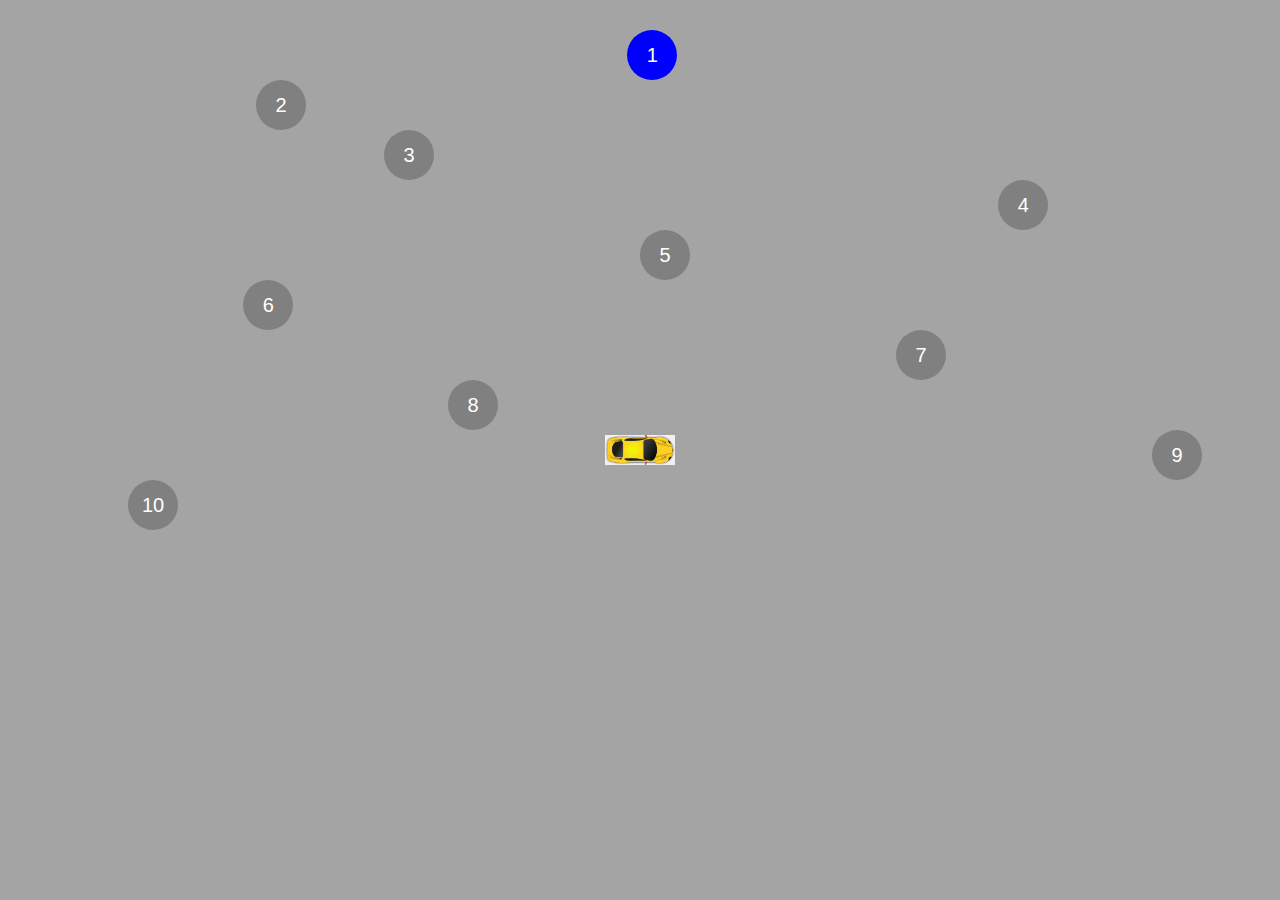
==== index.html @ 7fd385a4 "arreglando issue de organización del árbol de directorios" ====
<!DOCTYPE html>
<html lang="es">
<head>
    <meta charset="UTF-8">
    <meta name="viewport" content="width=device-width, initial-scale=1.0">
    <title>Menú de Seguridad Vial</title>
    <link rel="stylesheet" href="./estilos/styles.css">
</head>
<body>
    <div id="game-container">
        <div id="ball"> <img src="sources\cursor.png" id="ball"></div>
        <div class="level" id="level1" data-level="1">1</div>
        <div class="level locked" id="level2" data-level="2">2</div>
        <div class="level locked" id="level3" data-level="3">3</div>
        <div class="level locked" id="level4" data-level="4">4</div>
        <div class="level locked" id="level5" data-level="5">5</div>
        <div class="level locked" id="level6" data-level="6">6</div>
        <div class="level locked" id="level7" data-level="7">7</div>
        <div class="level locked" id="level8" data-level="8">8</div>
        <div class="level locked" id="level9" data-level="9">9</div>
        <div class="level locked" id="level10" data-level="10">10</div>
    </div>
        <video muted autoplay loop>
            <source src="sources\background.mp4" type="video/mp4">
        </video>
        <div class="capa"></div>

    <div id="play-window">
        <p>Nivel <span id="level-number"></span></p>
        <button id="play-button">Jugar </button>
    </div>

    <div id="locked-window">
   
        <p id="locked-message"></p>
        <input type="text" id="codigo" placeholder="Ingresa el código" />
        <button onclick="verificarCodigo()">Verificar</button>
        <div id="resultado"></div>
    </div>

    <script src="script.js"></script>
</body>
</html>
---- estilos/styles.css ----
body {
    margin: 0;
    overflow: hidden;
    font-family: Arial, sans-serif;
}

#game-container {
    position: relative;
    width: 100%;
    height: 100%;
    background: no-repeat center center;
    z-index: 2;
}

#ball {
    position: relative;
    width: 70px;
    height: 30px;
    background-color: red;
    transition: transform 0.1s;
}

.level {
    position: relative;
    width: 50px;
    height: 50px;
    background-color: blue;
    color: white;
    border-radius: 50%;
    display: flex;
    justify-content: center;
    align-items: center;
    font-size: 20px;
    transition: transform 0.3s ease;
    
}

.locked {
    background-color: gray;
    pointer-events: none; /* Deshabilita la interacción con niveles bloqueados */
}

#play-window, #locked-window {
    position: fixed;
    top: 50%;
    left: 50%;
    transform: translate(-50%, -50%);
    padding: 20px;
    background-color: rgba(0, 0, 0, 0.8);
    color: white;
    border-radius: 10px;
    display: none;
    text-align: center;
    z-index: 2;
}

#play-button, #close-locked-button {
    padding: 10px 20px;
    font-size: 18px;
    border: none;
    background-color: green;
    color: white;
    border-radius: 5px;
    cursor: pointer;
    position: relative;
}

#play-button:hover, #close-locked-button:hover{
    background-color: darkgreen;
}

/* Posiciones de los niveles */
#level1 { top: 42%; left: 49%; }
#level2 { top: 40%; left: 20%; }
#level3 { top: 67%; left: 30%; }
#level4 { top: 23%; left: 78%; }
#level5 { top: 20%; left: 50%; }
#level6 { top: 21%; left: 19%; }
#level7 { top: 60%; left: 70%; }
#level8 { top: 80%; left: 35%; }
#level9 { top: 20%; left: 90%; }
#level10 { top: 20%; left: 10%; }


/* Fondo */
video {
    position: absolute;
    top: 0;
    left: 0;
    width: 100%;
    height: 100%;
    object-fit: cover;
}

.capa {
    position: absolute;
    top: 0;
    left: 0;
    width: 100%;
    height: 100%;
    background-color: #1c1c1d;
    opacity: 0.4;
}
/* */
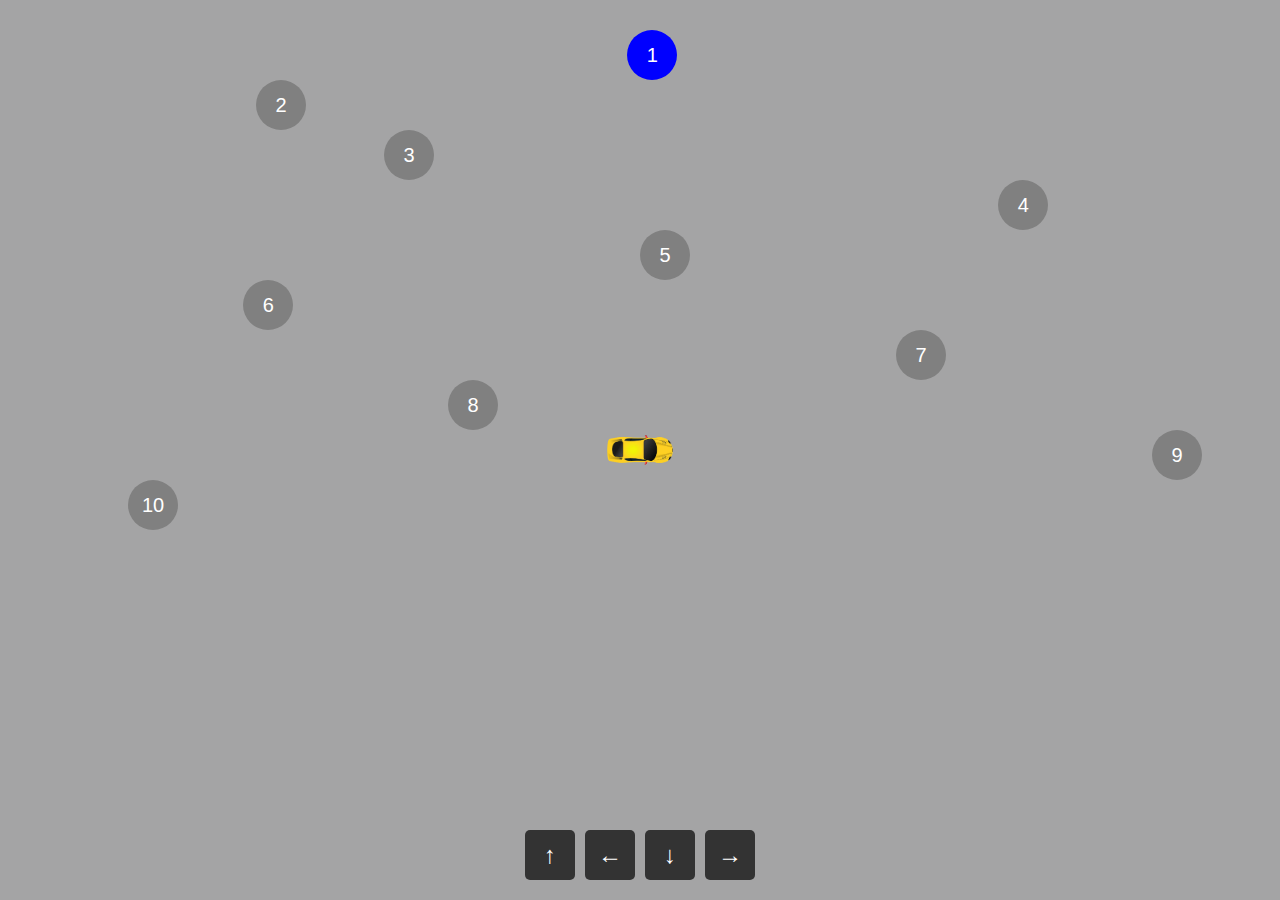
==== commit e3920a32: "Se añadieron botones para jugadores móviles y se ajustaron estilos de "Question" para mejorar la com" ====
--- a/index.html
+++ b/index.html
@@ -4,38 +4,47 @@
     <meta charset="UTF-8">
     <meta name="viewport" content="width=device-width, initial-scale=1.0">
     <title>Menú de Seguridad Vial</title>
-    <link rel="stylesheet" href="./estilos/styles.css">
+    <link rel="stylesheet" href="styles/styles.css">
 </head>
 <body>
     <div id="game-container">
-        <div id="ball"> <img src="sources\cursor.png" id="ball"></div>
-        <div class="level" id="level1" data-level="1">1</div>
-        <div class="level locked" id="level2" data-level="2">2</div>
-        <div class="level locked" id="level3" data-level="3">3</div>
-        <div class="level locked" id="level4" data-level="4">4</div>
-        <div class="level locked" id="level5" data-level="5">5</div>
-        <div class="level locked" id="level6" data-level="6">6</div>
-        <div class="level locked" id="level7" data-level="7">7</div>
-        <div class="level locked" id="level8" data-level="8">8</div>
-        <div class="level locked" id="level9" data-level="9">9</div>
-        <div class="level locked" id="level10" data-level="10">10</div>
+        <div id="ball"><img src="sources/cursor.png" id="ball"></div>
+
+        <div class="level"        id="level1" data-level="0">1</div>
+        <div class="level locked" id="level2" data-level="1">2</div>
+        <div class="level locked" id="level3" data-level="2">3</div>
+        <div class="level locked" id="level4" data-level="3">4</div>
+        <div class="level locked" id="level5" data-level="4">5</div>
+        <div class="level locked" id="level6" data-level="5">6</div>
+        <div class="level locked" id="level7" data-level="6">7</div>
+        <div class="level locked" id="level8" data-level="7">8</div>
+        <div class="level locked" id="level9" data-level="8">9</div>
+        <div class="level locked" id="level10" data-level="9">10</div>
     </div>
-        <video muted autoplay loop>
-            <source src="sources\background.mp4" type="video/mp4">
-        </video>
-        <div class="capa"></div>
+    <video muted autoplay loop>
+        <source src="sources/fondo.mp4" type="video/mp4">
+    </video>
+    <div class="capa"></div>
 
+    <div id="controls">
+        <button id="up">↑</button>
+        <button id="left">←</button>
+        <button id="down">↓</button>
+        <button id="right">→</button>
+    </div>
+    
     <div id="play-window">
         <p>Nivel <span id="level-number"></span></p>
         <button id="play-button">Jugar </button>
     </div>
 
     <div id="locked-window">
-   
         <p id="locked-message"></p>
-        <input type="text" id="codigo" placeholder="Ingresa el código" />
-        <button onclick="verificarCodigo()">Verificar</button>
-        <div id="resultado"></div>
+        <button id="close-locked-button">Cerrar</button>
+    </div>
+
+    <div id="endContainer" class="endContainer">
+        <a class="end">Felicidades, ¡Has terminado el videojuego!</a>
     </div>
 
     <script src="script.js"></script>
--- a/styles/styles.css
+++ b/styles/styles.css
@@ -0,0 +1,151 @@
+body {
+    margin: 0;
+    overflow: hidden;
+    font-family: Arial, sans-serif;
+}
+
+#game-container {
+    position: relative;
+    width: 100%;
+    height: 100%;
+    background: no-repeat center center;
+    z-index: 2;
+}
+
+#ball {
+    position: relative;
+    width: 70px;
+    height: 30px;
+    transition: transform 0.1s;
+}
+
+#controls {
+    position: absolute;
+    bottom: 20px;
+    left: 50%;
+    transform: translateX(-50%);
+    display: flex;
+    gap: 10px;
+    z-index: 3;
+}
+
+button {
+    width: 50px;
+    height: 50px;
+    font-size: 24px;
+    border-radius: 5px;
+    border: none;
+    background-color: #333;
+    color: white;
+}
+
+.level {
+    position: relative;
+    width: 50px;
+    height: 50px;
+    background-color: blue;
+    color: white;
+    border-radius: 50%;
+    display: flex;
+    justify-content: center;
+    align-items: center;
+    font-size: 20px;
+    transition: transform 0.3s ease;
+    
+}
+
+.locked {
+    background-color: gray;
+    pointer-events: none; /* Deshabilita la interacción con niveles bloqueados */
+}
+
+#play-window, #locked-window {
+    position: fixed;
+    top: 50%;
+    left: 50%;
+    transform: translate(-50%, -50%);
+    padding: 20px;
+    background-color: rgba(0, 0, 0, 0.8);
+    color: white;
+    border-radius: 10px;
+    display: none;
+    text-align: center;
+    z-index: 2;
+}
+
+#play-button, #close-locked-button {
+    padding: 10px 20px;
+    font-size: 18px;
+    border: none;
+    background-color: green;
+    color: white;
+    border-radius: 5px;
+    cursor: pointer;
+    position: relative;
+    min-width: 80px;
+}
+
+#play-button:hover, #close-locked-button:hover{
+    background-color: darkgreen;
+}
+
+/* Posiciones de los niveles */
+#level1 { top: 42%; left: 49%; }
+#level2 { top: 40%; left: 20%; }
+#level3 { top: 67%; left: 30%; }
+#level4 { top: 23%; left: 78%; }
+#level5 { top: 20%; left: 50%; }
+#level6 { top: 21%; left: 19%; }
+#level7 { top: 60%; left: 70%; }
+#level8 { top: 80%; left: 35%; }
+#level9 { top: 20%; left: 90%; }
+#level10 { top: 20%; left: 10%; }
+
+
+/* Fondo */
+video {
+    position: absolute;
+    top: 0;
+    left: 0;
+    width: 100%;
+    height: 100%;
+    object-fit: cover;
+    pointer-events: none;
+}
+
+.capa {
+    position: absolute;
+    top: 0;
+    left: 0;
+    width: 100%;
+    height: 100%;
+    background-color: #1c1c1d;
+    opacity: 0.4;
+}
+
+body:hover {
+    cursor: url("../sources/mouse.png"), pointer !important; /* Reemplaza con la ruta de tu imagen */
+
+}
+.endContainer {
+    visibility: hidden;
+}
+.true {
+    visibility: visible;
+    display: flex; /* Contenedor padre para centrar el end-container */
+    justify-content: center; /* Centrar horizontalmente */
+    align-items: center; /* Centrar verticalmente */
+} 
+
+.end {
+    font-size: 30px;
+    border: 3px black solid;
+    border-radius: 15px;
+    background-color: rgba(10, 0, 0, 0.5);
+    padding: 20px;
+    position: relative;
+    z-index: 3;
+    color: white;
+    display: inline-block; /* Ocupa solo el espacio del contenido */
+}
+
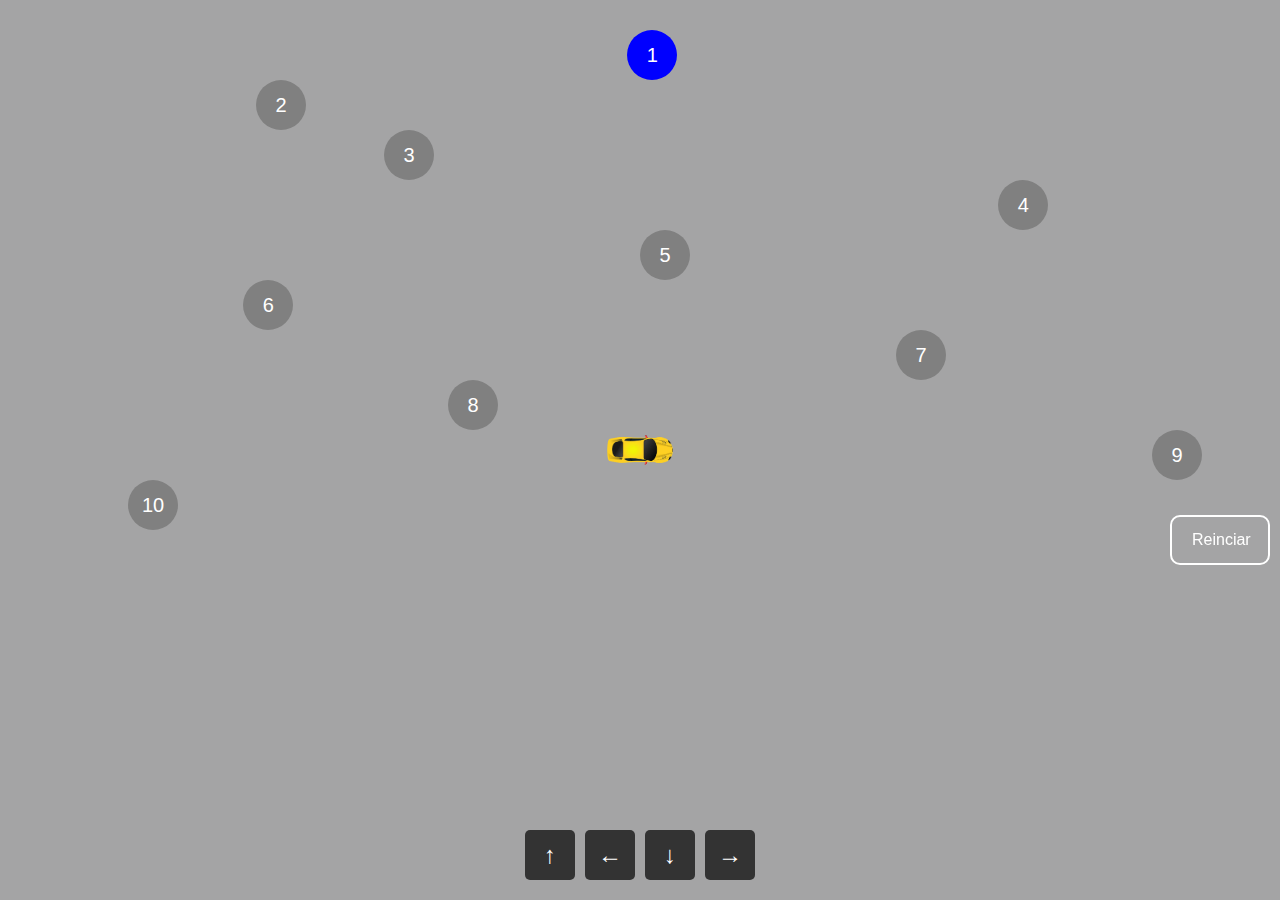
==== commit 6254c00e: "Se agrego un botón para reiniciar los niveles en el menú" ====
--- a/index.html
+++ b/index.html
@@ -10,6 +10,8 @@
     <div id="game-container">
         <div id="ball"><img src="sources/cursor.png" id="ball"></div>
 
+        
+
         <div class="level"        id="level1" data-level="0">1</div>
         <div class="level locked" id="level2" data-level="1">2</div>
         <div class="level locked" id="level3" data-level="2">3</div>
@@ -20,7 +22,12 @@
         <div class="level locked" id="level8" data-level="7">8</div>
         <div class="level locked" id="level9" data-level="8">9</div>
         <div class="level locked" id="level10" data-level="9">10</div>
+        
     </div>
+    <a class="reiniciarCont">
+        <button id="reiniciarBtn">Reinciar</button>
+    </a>
+    
     <video muted autoplay loop>
         <source src="sources/fondo.mp4" type="video/mp4">
     </video>
--- a/styles/styles.css
+++ b/styles/styles.css
@@ -149,3 +149,31 @@
     display: inline-block; /* Ocupa solo el espacio del contenido */
 }
 
+.reiniciarCont {
+    display: flex;
+    justify-content: flex-end;
+    align-items: center; /* Asegura la alineación vertical */
+    padding: 10px;
+}
+
+#reiniciarBtn {
+    position: fixed;
+    z-index: 1000;
+    background-color: rgba(0, 0, 0, 0);
+    border: 2px solid rgb(255, 255, 255);
+    color: #ffffff;
+    padding: 10px 20px; /* Corrige el padding */
+    font-size: 16px;
+    border-radius: 10px;
+    transition: background-color 0.3s, transform 0.3s;
+    cursor: pointer;
+    min-width: 100px;
+    
+}
+
+#reiniciarBtn:hover {
+    background-color: #be4039; /* Amarillo más oscuro al pasar el cursor */
+    transform: scale(1.05);
+    transform: scale(1.2); /* Agranda el texto en un 20% */
+}
+
